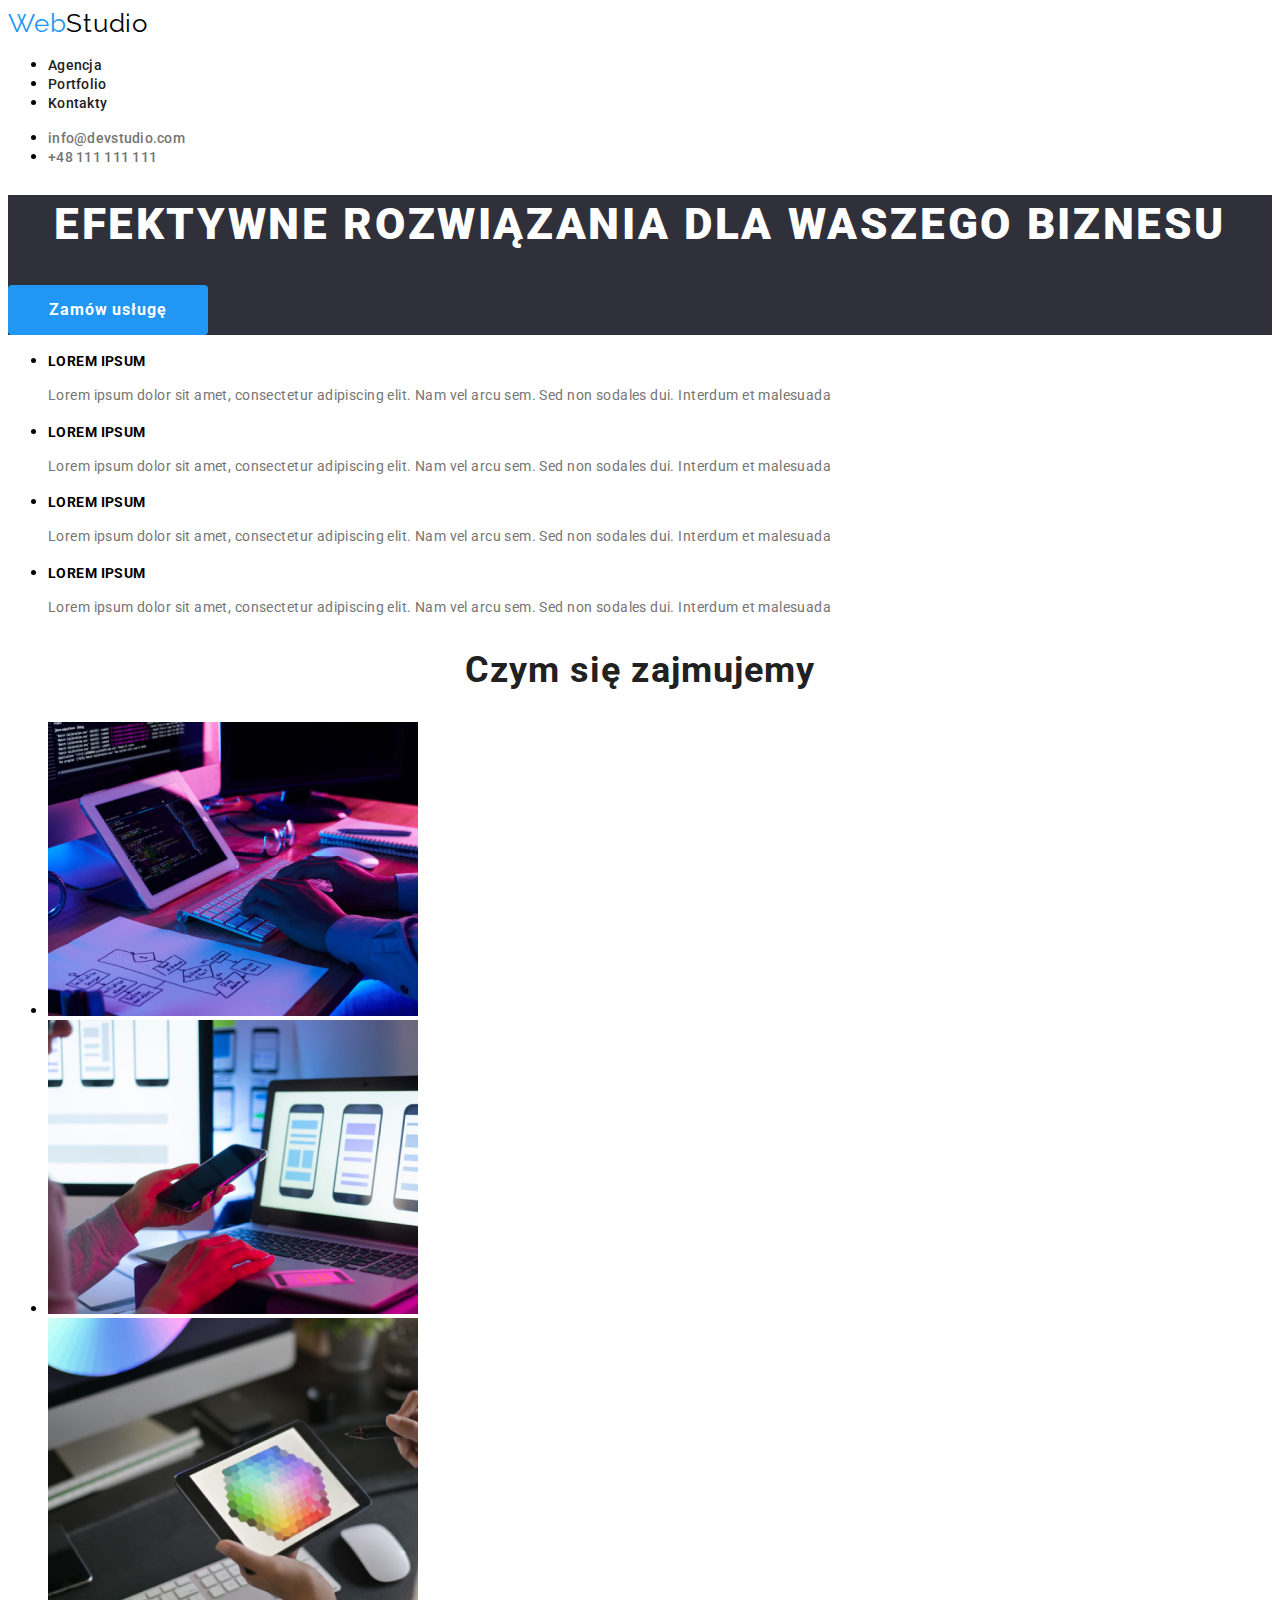
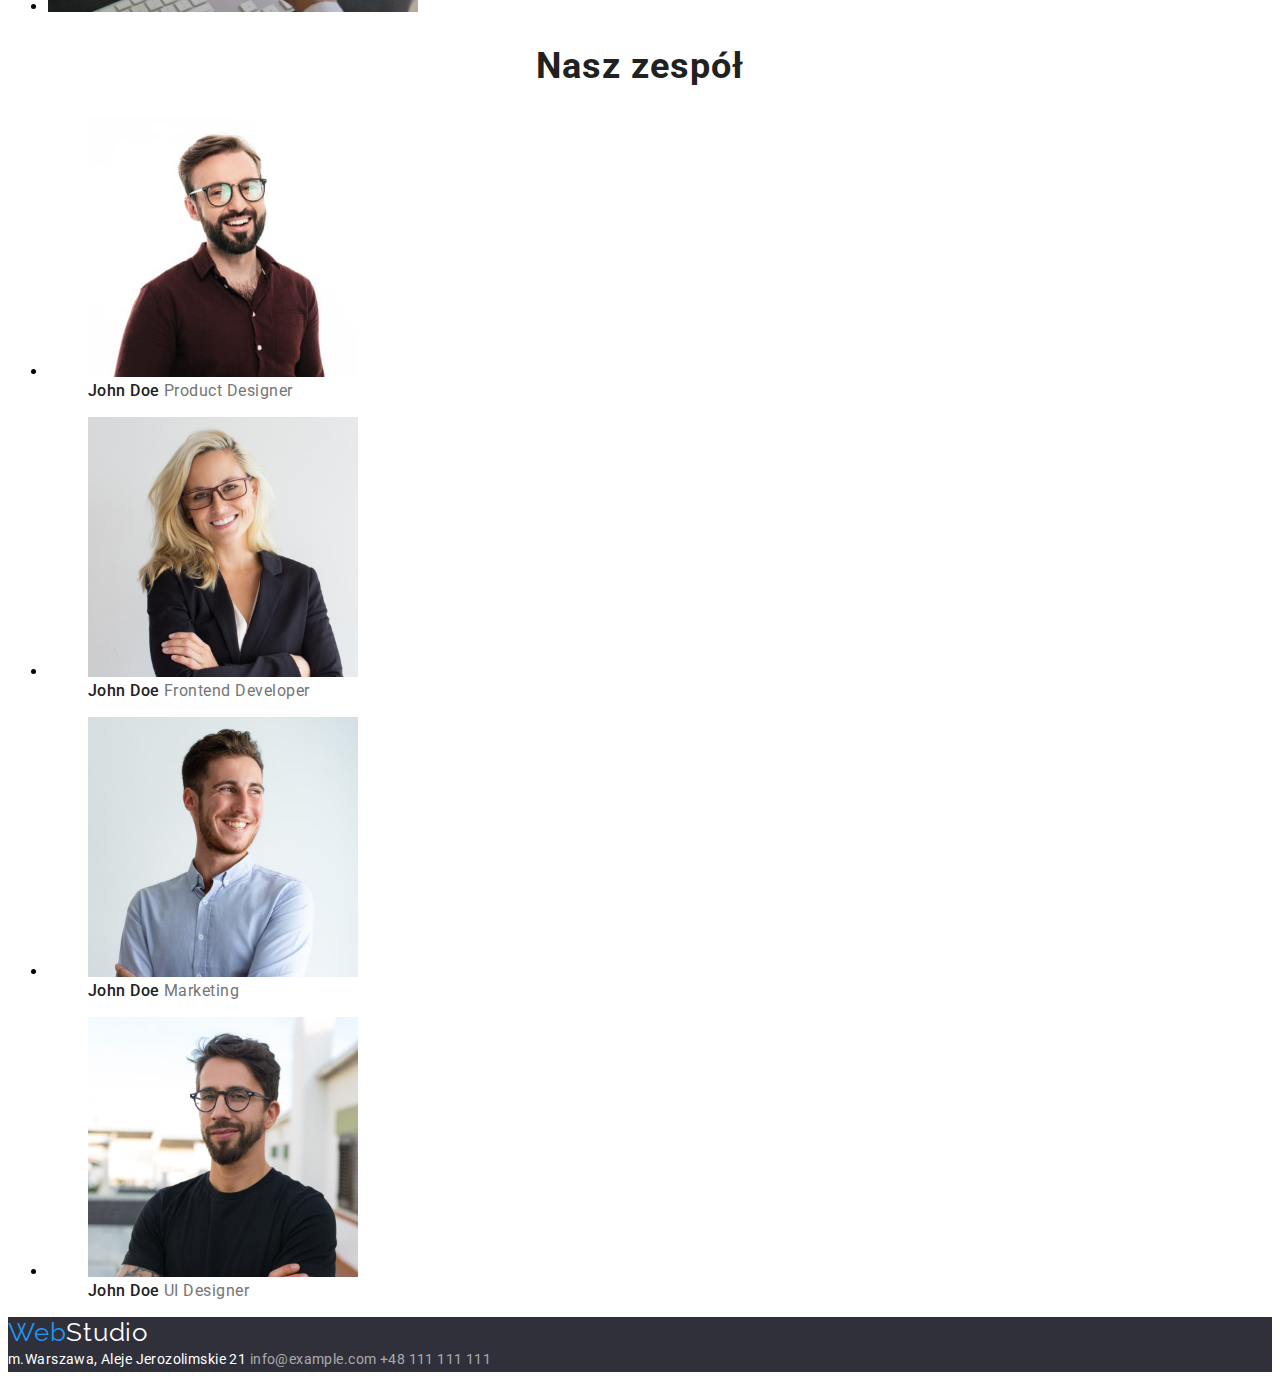
==== index.html @ feca3092 "created new repoz" ====
<!DOCTYPE html>
<html lang="pl">
    <head>
        <meta charset="UTF-8" />
        <meta http-equiv="X-UA-Compatible" content="IE=edge" />
        <meta name="viewport" content="width=device-width, initial-scale=1.0" />
        <title>Studio</title>
        <link rel="stylesheet" href="css/style.css" />
        <link rel="preconnect" href="https://fonts.googleapis.com" />
        <link rel="preconnect" href="https://fonts.gstatic.com" crossorigin />
        <link
            href="https://fonts.googleapis.com/css2?family=Raleway:wght@700&family=Roboto:wght@400;500;700;900&display=swap"
            rel="stylesheet"
        />
    </head>
    <body>
        <!--Nagłówek-->
        <header>
            <nav>
                <a class="logo" href="#">
                    <span>Web</span><span class="logo-black">Studio</span>
                </a>
                <ul>
                    <li>
                        <a class="nav-link" href="#">Agencja</a>
                    </li>
                    <li>
                        <a class="nav-link" href="portofolio.html">Portfolio</a>
                    </li>
                    <li>
                        <a class="nav-link" href="#">Kontakty</a>
                    </li>
                </ul>
            </nav>
            <ul>
                <li>
                    <a class="contact-links" href="mailto:info@devstudio.com"
                        >info@devstudio.com</a
                    >
                </li>
                <li>
                    <a class="contact-links" href="tel:48111111111"
                        >+48 111 111 111</a
                    >
                </li>
            </ul>
        </header>
        <main>
            <!--Hero-->
            <section class="order dark-bg">
                <div>
                    <h1>EFEKTYWNE ROZWIĄZANIA DLA WASZEGO BIZNESU</h1>
                    <button type="button">Zamów usługę</button>
                </div>
            </section>
            <!--LOREM IPSUM-->
            <section>
                <ul class="articles">
                    <li>
                        <h3>LOREM IPSUM</h3>
                        <p>
                            Lorem ipsum dolor sit amet, consectetur adipiscing
                            elit. Nam vel arcu sem. Sed non sodales dui.
                            Interdum et malesuada
                        </p>
                    </li>
                    <li>
                        <h3>LOREM IPSUM</h3>
                        <p>
                            Lorem ipsum dolor sit amet, consectetur adipiscing
                            elit. Nam vel arcu sem. Sed non sodales dui.
                            Interdum et malesuada
                        </p>
                    </li>
                    <li>
                        <h3>LOREM IPSUM</h3>
                        <p>
                            Lorem ipsum dolor sit amet, consectetur adipiscing
                            elit. Nam vel arcu sem. Sed non sodales dui.
                            Interdum et malesuada
                        </p>
                    </li>
                    <li>
                        <h3>LOREM IPSUM</h3>
                        <p>
                            Lorem ipsum dolor sit amet, consectetur adipiscing
                            elit. Nam vel arcu sem. Sed non sodales dui.
                            Interdum et malesuada
                        </p>
                    </li>
                </ul>
            </section>
            <!--Czym się zajmujemy-->
            <section class="jobs">
                <h2>Czym się zajmujemy</h2>
                <ul>
                    <li>
                        <img
                            src="images/box1.jpg"
                            alt="obrazek z programowaniem na laptopie"
                            width="370"
                            height="294"
                        />
                    </li>
                    <li>
                        <img
                            src="images/box2.jpg"
                            alt="obrazek z programowaniem"
                            width="370"
                            height="294"
                        />
                    </li>
                    <li>
                        <img
                            src="images/box3.jpg"
                            alt="obrazek z efektem programowania"
                            width="370"
                            height="294"
                        />
                    </li>
                </ul>
            </section>
            <!--Nasz Zespół-->
            <section class="our-team">
                <h2>Nasz zespół</h2>
                <ul>
                    <li>
                        <figure>
                            <img
                                src="images/team1.jpg"
                                alt="zdjęcie Joe Doe1"
                                width="270"
                                height="260"
                            />
                            <figcaption>
                                <span class="team-member">John Doe</span>
                                <span class="job">Product Designer</span>
                            </figcaption>
                        </figure>
                    </li>
                    <li>
                        <figure>
                            <img
                                src="images/team2.jpg"
                                alt="zdjęcie Joe Doe2"
                                width="270"
                                height="260"
                            />
                            <figcaption>
                                <span class="team-member">John Doe</span>
                                <span class="job">Frontend Developer</span>
                            </figcaption>
                        </figure>
                    </li>
                    <li>
                        <figure>
                            <img
                                src="images/team3.jpg"
                                alt="zdjęcie Joe Doe3"
                                width="270"
                                height="260"
                            />
                            <figcaption>
                                <span class="team-member">John Doe</span>
                                <span class="job">Marketing</span>
                            </figcaption>
                        </figure>
                    </li>
                    <li>
                        <figure>
                            <img
                                src="images/team4.jpg"
                                alt="zdjęcie Joe Doe4"
                                width="270"
                                height="260"
                            />
                            <figcaption>
                                <span class="team-member">John Doe</span>
                                <span class="job">UI Designer</span>
                            </figcaption>
                        </figure>
                    </li>
                </ul>
            </section>
        </main>
        <!--Stopka-->
        <footer class="dark-bg">
            <a class="logo" href="#">
                <span>Web</span><span class="logo-white">Studio</span>
            </a>
            <address class="address-wrapper">
                <span> m.Warszawa, Aleje Jerozolimskie 21</span>
                <a href="maito:info@example.com"> info@example.com </a>
                <a href="tel:+48111111111"> +48 111 111 111</a>
            </address>
        </footer>
    </body>
</html>
---- css/style.css ----
:root {
    --primary-color: #2196f3;
    --black: #000000;
    --white: #ffffff;
    --light-black: #212121;
    --dark-background: #2f303a;
    --grey: #757575;
    --light-grey: rgba(255, 255, 255, 0.6);
    --button-poftofolio-background: #f5f4fa;
}

body {
    font-family: 'Roboto', sans-serif;
}

/*Nagłowek i Stopka*/
.logo {
    font-family: 'Raleway';
    font-size: 26px;
    line-height: 1.19;
    letter-spacing: 0.03em;
    color: var(--primary-color);
    text-decoration: none;
}

.logo-black {
    color: var(--black);
}

.logo-white {
    color: var(--white);
}

.contact-links {
    text-decoration: none;
}

.nav-link {
    font-weight: 500;
    font-size: 14px;
    line-height: 1.14 /*16px*/;
    letter-spacing: 0.02em;
    color: var(--light-black);
    text-decoration: none;
}

.nav-link:hover,
.nav-link:focus {
    color: var(--primary-color);
}

.contact-links {
    font-weight: 500;
    font-size: 14px;
    line-height: 1.14 /*16px*/;
    letter-spacing: 0.02em;
    color: var(--grey);
}
.contact-links:hover,
.contact-links:focus {
    color: var(--primary-color);
}

/* MAIN PAGE -Studio EFEKTYWNE ROZWIĄZANIA DLA WASZEGO BIZNESU */
.dark-bg {
    background-color: var(--dark-background);
}

.order h1 {
    font-weight: 900;
    font-size: 44px;
    line-height: 1.36 /*60px*/;
    text-align: center;
    letter-spacing: 0.06em;
    text-transform: uppercase;
    color: var(--white);
}

.order button {
    font-family: 'Roboto', sans-serif;
    width: 200px;
    height: 50px;
    font-weight: 700;
    font-size: 16px;
    line-height: 1.87;
    letter-spacing: 0.06em;
    background-color: var(--primary-color);
    color: var(--white);
    border: none;
    border-radius: 4px;
    outline: none;
    cursor: pointer;
}

.articles > li > h3 {
    font-weight: 700;
    font-size: 14px;
    line-height: 1.14 /*16px*/;
    letter-spacing: 0.03em;
    text-transform: uppercase;
    color: var(--black);
}

.articles > li > p {
    font-size: 14px;
    line-height: 1.71 /*24px*/;
    letter-spacing: 0.03em;
    color: var(--grey);
}

.jobs h2,
.our-team h2 {
    font-weight: 700;
    font-size: 36px;
    line-height: 1.16;
    text-align: center;
    letter-spacing: 0.03em;
    color: var(--light-black);
}

/*Nasz Zespół Studio*/
.team-member {
    font-weight: 500;
    font-size: 16px;
    line-height: 1.18 /*19px*/;
    text-align: center;
    letter-spacing: 0.03em;
    color: var(--light-black);
}
.job {
    font-size: 16px;
    line-height: 1.18 /*19px*/;
    text-align: center;
    letter-spacing: 0.03em;
    color: var(--grey);
}

/*Portofolio -sekcja Projekty*/
.filters button {
    font-family: 'Roboto', sans-serif;
    font-weight: 500;
    font-size: 16px;
    line-height: 1.62px;
    letter-spacing: 0.03em;
    width: 93px;
    height: 38px;
    background: var(--button-poftofolio-background);
    border-radius: 4px;
    border: none;
    outline: none;
    cursor: pointer;
}

.filters button:hover,
.filters button:focus {
    background-color: var(--primary-color);
    color: var(--white);
}

.project-title {
    font-weight: 700;
    font-size: 18px;
    line-height: 2 /*36px*/;
    letter-spacing: 0.06em;
    color: var(--light-black);
}
.project-subtitle {
    font-size: 16px;
    line-height: 1.87 /*30px*/;
    letter-spacing: 0.03em;
    color: var(--grey);
}

/* FOOTER */

.address-wrapper {
    font-style: normal;
    font-size: 14px;
    line-height: 1.71 /*24px*/;
    letter-spacing: 0.03em;
}

.address-wrapper > span {
    font-weight: 400;
    font-size: 14px;
    line-height: 1.71;
    letter-spacing: 0.03em;
    color: var(--white);
}

.address-wrapper > a {
    text-decoration: none;
    font-size: 14px;
    line-height: 1.71;
    letter-spacing: 0.03em;
    color: var(--light-grey);
}

.address-wrapper > a:hover,
.address-wrapper > a:focus {
    color: var(--primary-color);
}
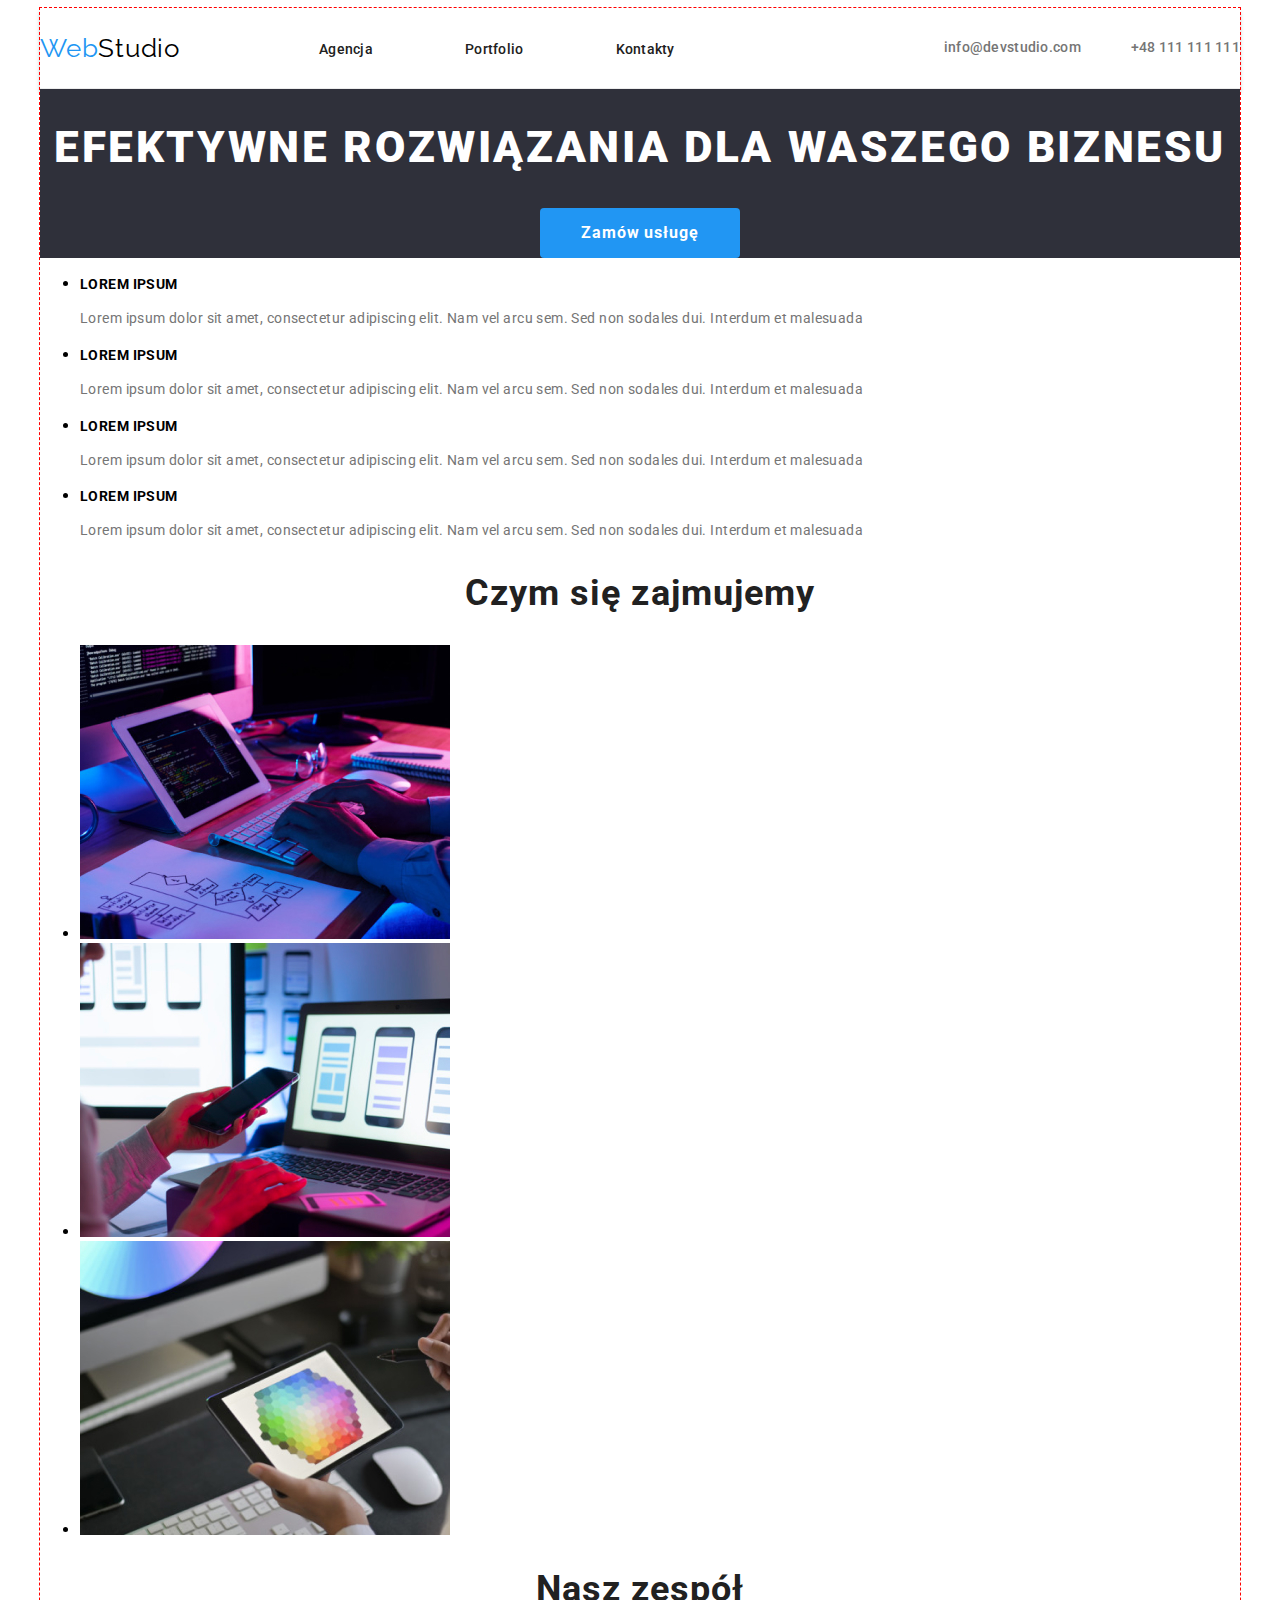
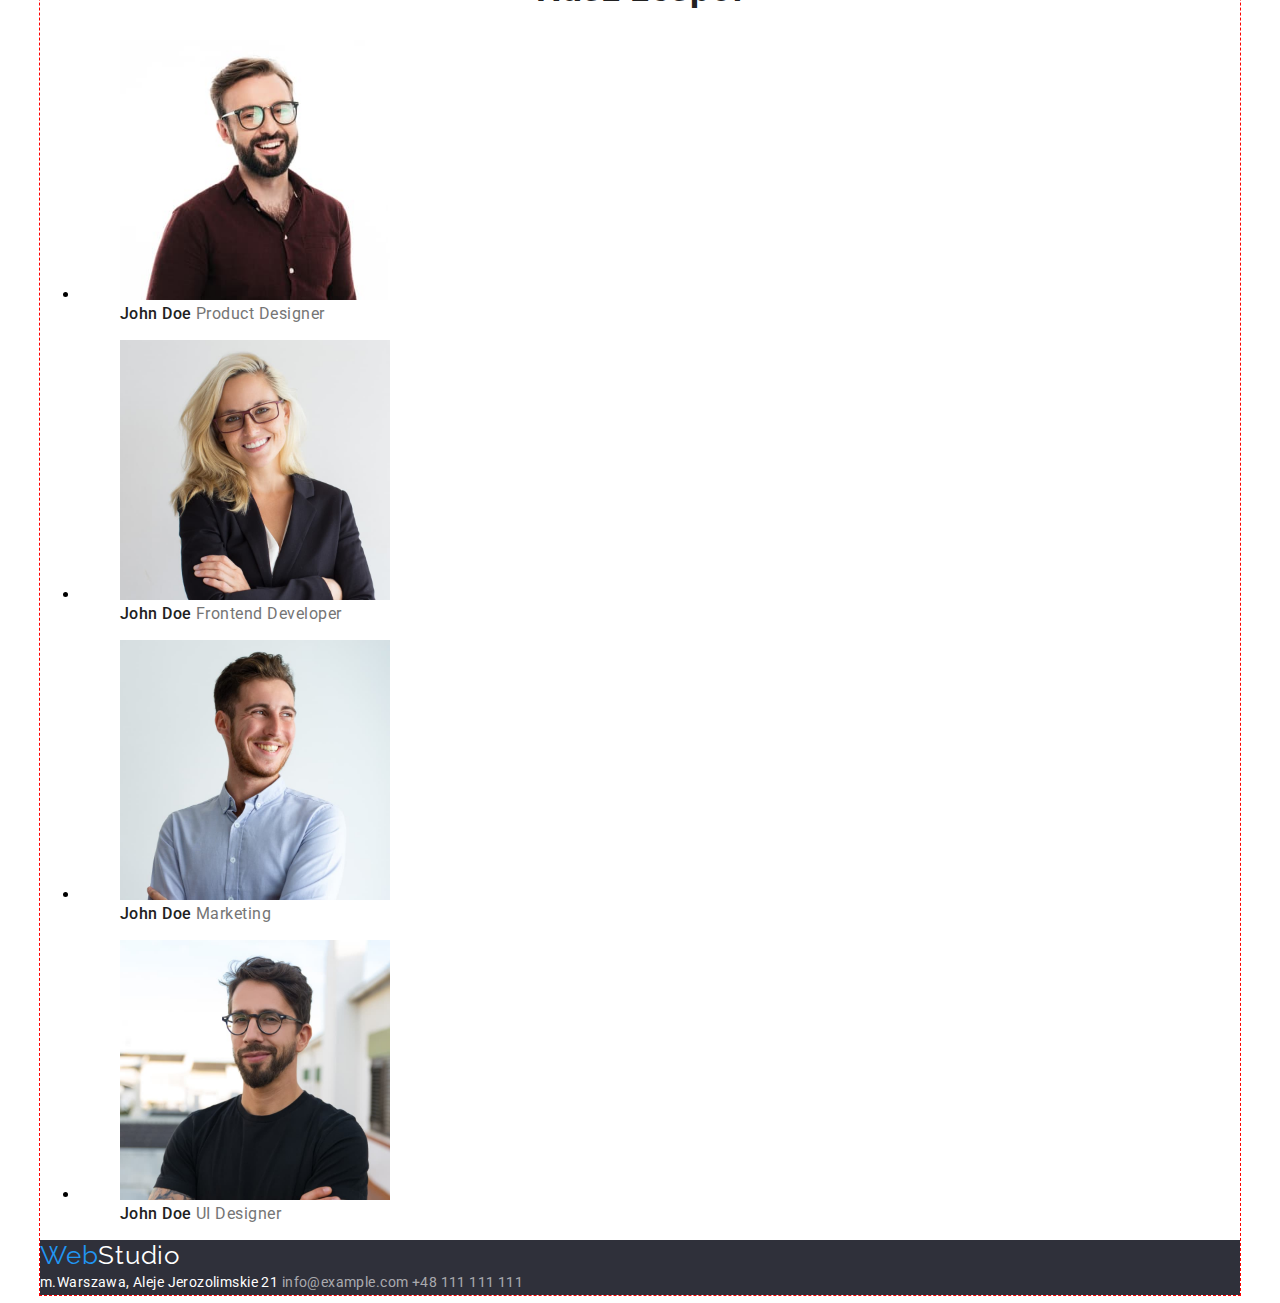
==== commit 4af81e20: "flex style adding" ====
--- a/index.html
+++ b/index.html
@@ -12,187 +12,204 @@
             href="https://fonts.googleapis.com/css2?family=Raleway:wght@700&family=Roboto:wght@400;500;700;900&display=swap"
             rel="stylesheet"
         />
+        <link
+            rel="stylesheet"
+            href="https://cdnjs.cloudflare.com/ajax/libs/modern-normalize/1.1.0/modern-normalize.min.css"
+            integrity="sha512-wpPYUAdjBVSE4KJnH1VR1HeZfpl1ub8YT/NKx4PuQ5NmX2tKuGu6U/JRp5y+Y8XG2tV+wKQpNHVUX03MfMFn9Q=="
+            crossorigin="anonymous"
+            referrerpolicy="no-referrer"
+        />
     </head>
     <body>
-        <!--Nagłówek-->
-        <header>
-            <nav>
+        <div class="container">
+            <!--Nagłówek-->
+            <header>
+                <section class="site-nav flex-nav-container">
+                    <nav class="flex-nav-child1">
+                        <a class="logo" href="#">
+                            <span>Web</span
+                            ><span class="logo-black">Studio</span>
+                        </a>
+                        <ul class="nav-links">
+                            <li>
+                                <a class="nav-link" href="#">Agencja</a>
+                            </li>
+                            <li>
+                                <a class="nav-link" href="portofolio.html"
+                                    >Portfolio</a
+                                >
+                            </li>
+                            <li>
+                                <a class="nav-link" href="#">Kontakty</a>
+                            </li>
+                        </ul>
+                    </nav>
+
+                    <ul class="contact-links">
+                        <li>
+                            <a
+                                class="contact-links"
+                                href="mailto:info@devstudio.com"
+                                >info@devstudio.com</a
+                            >
+                        </li>
+                        <li>
+                            <a class="contact-links" href="tel:48111111111"
+                                >+48 111 111 111</a
+                            >
+                        </li>
+                    </ul>
+                </section>
+            </header>
+            <main>
+                <!--Hero-->
+                <section class="order dark-bg flex-hero">
+                    
+                        <h1>EFEKTYWNE ROZWIĄZANIA DLA WASZEGO BIZNESU</h1>
+                        <button type="button">Zamów usługę</button>
+                    
+                </section>
+                <!--LOREM IPSUM-->
+                <section>
+                    <ul class="articles">
+                        <li>
+                            <h3>LOREM IPSUM</h3>
+                            <p>
+                                Lorem ipsum dolor sit amet, consectetur
+                                adipiscing elit. Nam vel arcu sem. Sed non
+                                sodales dui. Interdum et malesuada
+                            </p>
+                        </li>
+                        <li>
+                            <h3>LOREM IPSUM</h3>
+                            <p>
+                                Lorem ipsum dolor sit amet, consectetur
+                                adipiscing elit. Nam vel arcu sem. Sed non
+                                sodales dui. Interdum et malesuada
+                            </p>
+                        </li>
+                        <li>
+                            <h3>LOREM IPSUM</h3>
+                            <p>
+                                Lorem ipsum dolor sit amet, consectetur
+                                adipiscing elit. Nam vel arcu sem. Sed non
+                                sodales dui. Interdum et malesuada
+                            </p>
+                        </li>
+                        <li>
+                            <h3>LOREM IPSUM</h3>
+                            <p>
+                                Lorem ipsum dolor sit amet, consectetur
+                                adipiscing elit. Nam vel arcu sem. Sed non
+                                sodales dui. Interdum et malesuada
+                            </p>
+                        </li>
+                    </ul>
+                </section>
+                <!--Czym się zajmujemy-->
+                <section class="jobs">
+                    <h2>Czym się zajmujemy</h2>
+                    <ul>
+                        <li>
+                            <img
+                                src="images/box1.jpg"
+                                alt="obrazek z programowaniem na laptopie"
+                                width="370"
+                                height="294"
+                            />
+                        </li>
+                        <li>
+                            <img
+                                src="images/box2.jpg"
+                                alt="obrazek z programowaniem"
+                                width="370"
+                                height="294"
+                            />
+                        </li>
+                        <li>
+                            <img
+                                src="images/box3.jpg"
+                                alt="obrazek z efektem programowania"
+                                width="370"
+                                height="294"
+                            />
+                        </li>
+                    </ul>
+                </section>
+                <!--Nasz Zespół-->
+                <section class="our-team">
+                    <h2>Nasz zespół</h2>
+                    <ul>
+                        <li>
+                            <figure>
+                                <img
+                                    src="images/team1.jpg"
+                                    alt="zdjęcie Joe Doe1"
+                                    width="270"
+                                    height="260"
+                                />
+                                <figcaption>
+                                    <span class="team-member">John Doe</span>
+                                    <span class="job">Product Designer</span>
+                                </figcaption>
+                            </figure>
+                        </li>
+                        <li>
+                            <figure>
+                                <img
+                                    src="images/team2.jpg"
+                                    alt="zdjęcie Joe Doe2"
+                                    width="270"
+                                    height="260"
+                                />
+                                <figcaption>
+                                    <span class="team-member">John Doe</span>
+                                    <span class="job">Frontend Developer</span>
+                                </figcaption>
+                            </figure>
+                        </li>
+                        <li>
+                            <figure>
+                                <img
+                                    src="images/team3.jpg"
+                                    alt="zdjęcie Joe Doe3"
+                                    width="270"
+                                    height="260"
+                                />
+                                <figcaption>
+                                    <span class="team-member">John Doe</span>
+                                    <span class="job">Marketing</span>
+                                </figcaption>
+                            </figure>
+                        </li>
+                        <li>
+                            <figure>
+                                <img
+                                    src="images/team4.jpg"
+                                    alt="zdjęcie Joe Doe4"
+                                    width="270"
+                                    height="260"
+                                />
+                                <figcaption>
+                                    <span class="team-member">John Doe</span>
+                                    <span class="job">UI Designer</span>
+                                </figcaption>
+                            </figure>
+                        </li>
+                    </ul>
+                </section>
+            </main>
+            <!--Stopka-->
+            <footer class="dark-bg">
                 <a class="logo" href="#">
-                    <span>Web</span><span class="logo-black">Studio</span>
+                    <span>Web</span><span class="logo-white">Studio</span>
                 </a>
-                <ul>
-                    <li>
-                        <a class="nav-link" href="#">Agencja</a>
-                    </li>
-                    <li>
-                        <a class="nav-link" href="portofolio.html">Portfolio</a>
-                    </li>
-                    <li>
-                        <a class="nav-link" href="#">Kontakty</a>
-                    </li>
-                </ul>
-            </nav>
-            <ul>
-                <li>
-                    <a class="contact-links" href="mailto:info@devstudio.com"
-                        >info@devstudio.com</a
-                    >
-                </li>
-                <li>
-                    <a class="contact-links" href="tel:48111111111"
-                        >+48 111 111 111</a
-                    >
-                </li>
-            </ul>
-        </header>
-        <main>
-            <!--Hero-->
-            <section class="order dark-bg">
-                <div>
-                    <h1>EFEKTYWNE ROZWIĄZANIA DLA WASZEGO BIZNESU</h1>
-                    <button type="button">Zamów usługę</button>
-                </div>
-            </section>
-            <!--LOREM IPSUM-->
-            <section>
-                <ul class="articles">
-                    <li>
-                        <h3>LOREM IPSUM</h3>
-                        <p>
-                            Lorem ipsum dolor sit amet, consectetur adipiscing
-                            elit. Nam vel arcu sem. Sed non sodales dui.
-                            Interdum et malesuada
-                        </p>
-                    </li>
-                    <li>
-                        <h3>LOREM IPSUM</h3>
-                        <p>
-                            Lorem ipsum dolor sit amet, consectetur adipiscing
-                            elit. Nam vel arcu sem. Sed non sodales dui.
-                            Interdum et malesuada
-                        </p>
-                    </li>
-                    <li>
-                        <h3>LOREM IPSUM</h3>
-                        <p>
-                            Lorem ipsum dolor sit amet, consectetur adipiscing
-                            elit. Nam vel arcu sem. Sed non sodales dui.
-                            Interdum et malesuada
-                        </p>
-                    </li>
-                    <li>
-                        <h3>LOREM IPSUM</h3>
-                        <p>
-                            Lorem ipsum dolor sit amet, consectetur adipiscing
-                            elit. Nam vel arcu sem. Sed non sodales dui.
-                            Interdum et malesuada
-                        </p>
-                    </li>
-                </ul>
-            </section>
-            <!--Czym się zajmujemy-->
-            <section class="jobs">
-                <h2>Czym się zajmujemy</h2>
-                <ul>
-                    <li>
-                        <img
-                            src="images/box1.jpg"
-                            alt="obrazek z programowaniem na laptopie"
-                            width="370"
-                            height="294"
-                        />
-                    </li>
-                    <li>
-                        <img
-                            src="images/box2.jpg"
-                            alt="obrazek z programowaniem"
-                            width="370"
-                            height="294"
-                        />
-                    </li>
-                    <li>
-                        <img
-                            src="images/box3.jpg"
-                            alt="obrazek z efektem programowania"
-                            width="370"
-                            height="294"
-                        />
-                    </li>
-                </ul>
-            </section>
-            <!--Nasz Zespół-->
-            <section class="our-team">
-                <h2>Nasz zespół</h2>
-                <ul>
-                    <li>
-                        <figure>
-                            <img
-                                src="images/team1.jpg"
-                                alt="zdjęcie Joe Doe1"
-                                width="270"
-                                height="260"
-                            />
-                            <figcaption>
-                                <span class="team-member">John Doe</span>
-                                <span class="job">Product Designer</span>
-                            </figcaption>
-                        </figure>
-                    </li>
-                    <li>
-                        <figure>
-                            <img
-                                src="images/team2.jpg"
-                                alt="zdjęcie Joe Doe2"
-                                width="270"
-                                height="260"
-                            />
-                            <figcaption>
-                                <span class="team-member">John Doe</span>
-                                <span class="job">Frontend Developer</span>
-                            </figcaption>
-                        </figure>
-                    </li>
-                    <li>
-                        <figure>
-                            <img
-                                src="images/team3.jpg"
-                                alt="zdjęcie Joe Doe3"
-                                width="270"
-                                height="260"
-                            />
-                            <figcaption>
-                                <span class="team-member">John Doe</span>
-                                <span class="job">Marketing</span>
-                            </figcaption>
-                        </figure>
-                    </li>
-                    <li>
-                        <figure>
-                            <img
-                                src="images/team4.jpg"
-                                alt="zdjęcie Joe Doe4"
-                                width="270"
-                                height="260"
-                            />
-                            <figcaption>
-                                <span class="team-member">John Doe</span>
-                                <span class="job">UI Designer</span>
-                            </figcaption>
-                        </figure>
-                    </li>
-                </ul>
-            </section>
-        </main>
-        <!--Stopka-->
-        <footer class="dark-bg">
-            <a class="logo" href="#">
-                <span>Web</span><span class="logo-white">Studio</span>
-            </a>
-            <address class="address-wrapper">
-                <span> m.Warszawa, Aleje Jerozolimskie 21</span>
-                <a href="maito:info@example.com"> info@example.com </a>
-                <a href="tel:+48111111111"> +48 111 111 111</a>
-            </address>
-        </footer>
+                <address class="address-wrapper">
+                    <span> m.Warszawa, Aleje Jerozolimskie 21</span>
+                    <a href="maito:info@example.com"> info@example.com </a>
+                    <a href="tel:+48111111111"> +48 111 111 111</a>
+                </address>
+            </footer>
+        </div>
     </body>
 </html>
--- a/css/style.css
+++ b/css/style.css
@@ -200,3 +200,52 @@
 .address-wrapper > a:focus {
     color: var(--primary-color);
 }
+
+/*stylowanie flexem H03*/
+.container {
+    max-width: 1200px;
+    margin: 0 auto;
+    outline: 1px dashed red;
+}
+
+/*nagłówek*/
+.site-nav {
+    border-bottom: 1px solid #ececec;
+    box-shadow: 0px 4px 4px 0px #00000040;
+    height: 80px;
+    left: 0px;
+    top: 5px;
+    border-radius: 0px;
+}
+
+.flex-nav-container {
+    display: flex;
+    justify-content: space-between;
+    align-items: center;
+}
+
+.flex-nav-child1 {
+    display: flex;
+    align-items: center;
+}
+
+.nav-links {
+    display: flex;
+    list-style: none;
+    padding: 0;
+    margin-left: 93px;
+}
+.nav-links li {
+    margin: 0 46px;
+}
+.contact-links{
+    display: flex;
+    list-style: none;
+    gap:50px;
+}
+
+.flex-hero{
+    display: flex;
+    flex-direction: column;
+    align-items: center;
+}
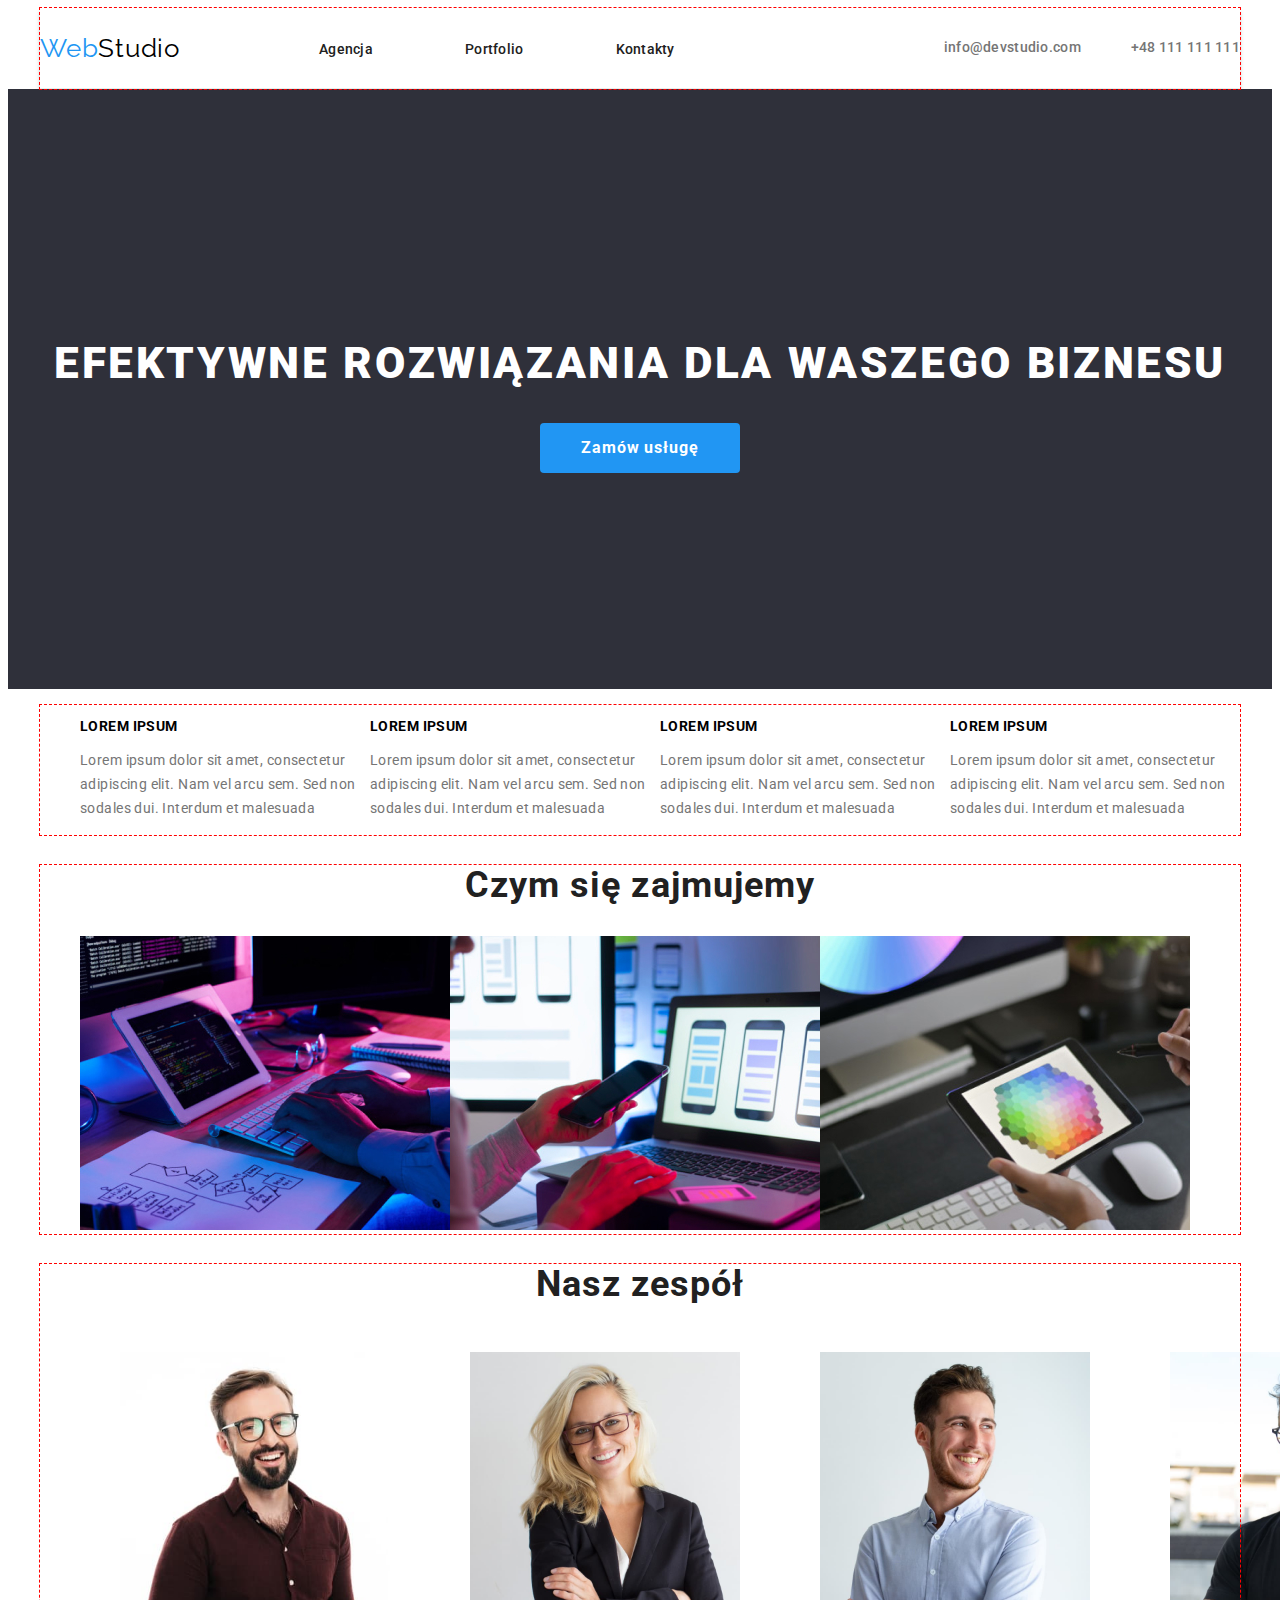
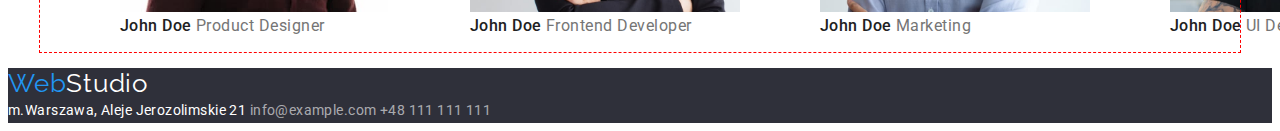
==== commit d82dc26c: "flex container modified" ====
--- a/index.html
+++ b/index.html
@@ -21,9 +21,9 @@
         />
     </head>
     <body>
-        <div class="container">
+        
             <!--Nagłówek-->
-            <header>
+            <header class="container">
                 <section class="site-nav flex-nav-container">
                     <nav class="flex-nav-child1">
                         <a class="logo" href="#">
@@ -70,7 +70,7 @@
                     
                 </section>
                 <!--LOREM IPSUM-->
-                <section>
+                <section class="container">
                     <ul class="articles">
                         <li>
                             <h3>LOREM IPSUM</h3>
@@ -107,9 +107,9 @@
                     </ul>
                 </section>
                 <!--Czym się zajmujemy-->
-                <section class="jobs">
+                <section class="container jobs">
                     <h2>Czym się zajmujemy</h2>
-                    <ul>
+                    <ul class="flex-3">
                         <li>
                             <img
                                 src="images/box1.jpg"
@@ -137,9 +137,9 @@
                     </ul>
                 </section>
                 <!--Nasz Zespół-->
-                <section class="our-team">
+                <section class="container our-team">
                     <h2>Nasz zespół</h2>
-                    <ul>
+                    <ul class="flex-4">
                         <li>
                             <figure>
                                 <img
@@ -210,6 +210,6 @@
                     <a href="tel:+48111111111"> +48 111 111 111</a>
                 </address>
             </footer>
-        </div>
+        
     </body>
 </html>
--- a/css/style.css
+++ b/css/style.css
@@ -92,6 +92,12 @@
     cursor: pointer;
 }
 
+.articles{
+    list-style: none;
+    display:flex;
+       
+}
+
 .articles > li > h3 {
     font-weight: 700;
     font-size: 14px;
@@ -248,4 +254,22 @@
     display: flex;
     flex-direction: column;
     align-items: center;
-}
+    justify-content: center;
+    height:600px;
+}
+
+h1{
+    
+
+}
+
+.flex-3{
+    list-style: none;
+    display:flex;
+
+}
+
+.flex-4{
+list-style: none;
+    display:flex;
+}
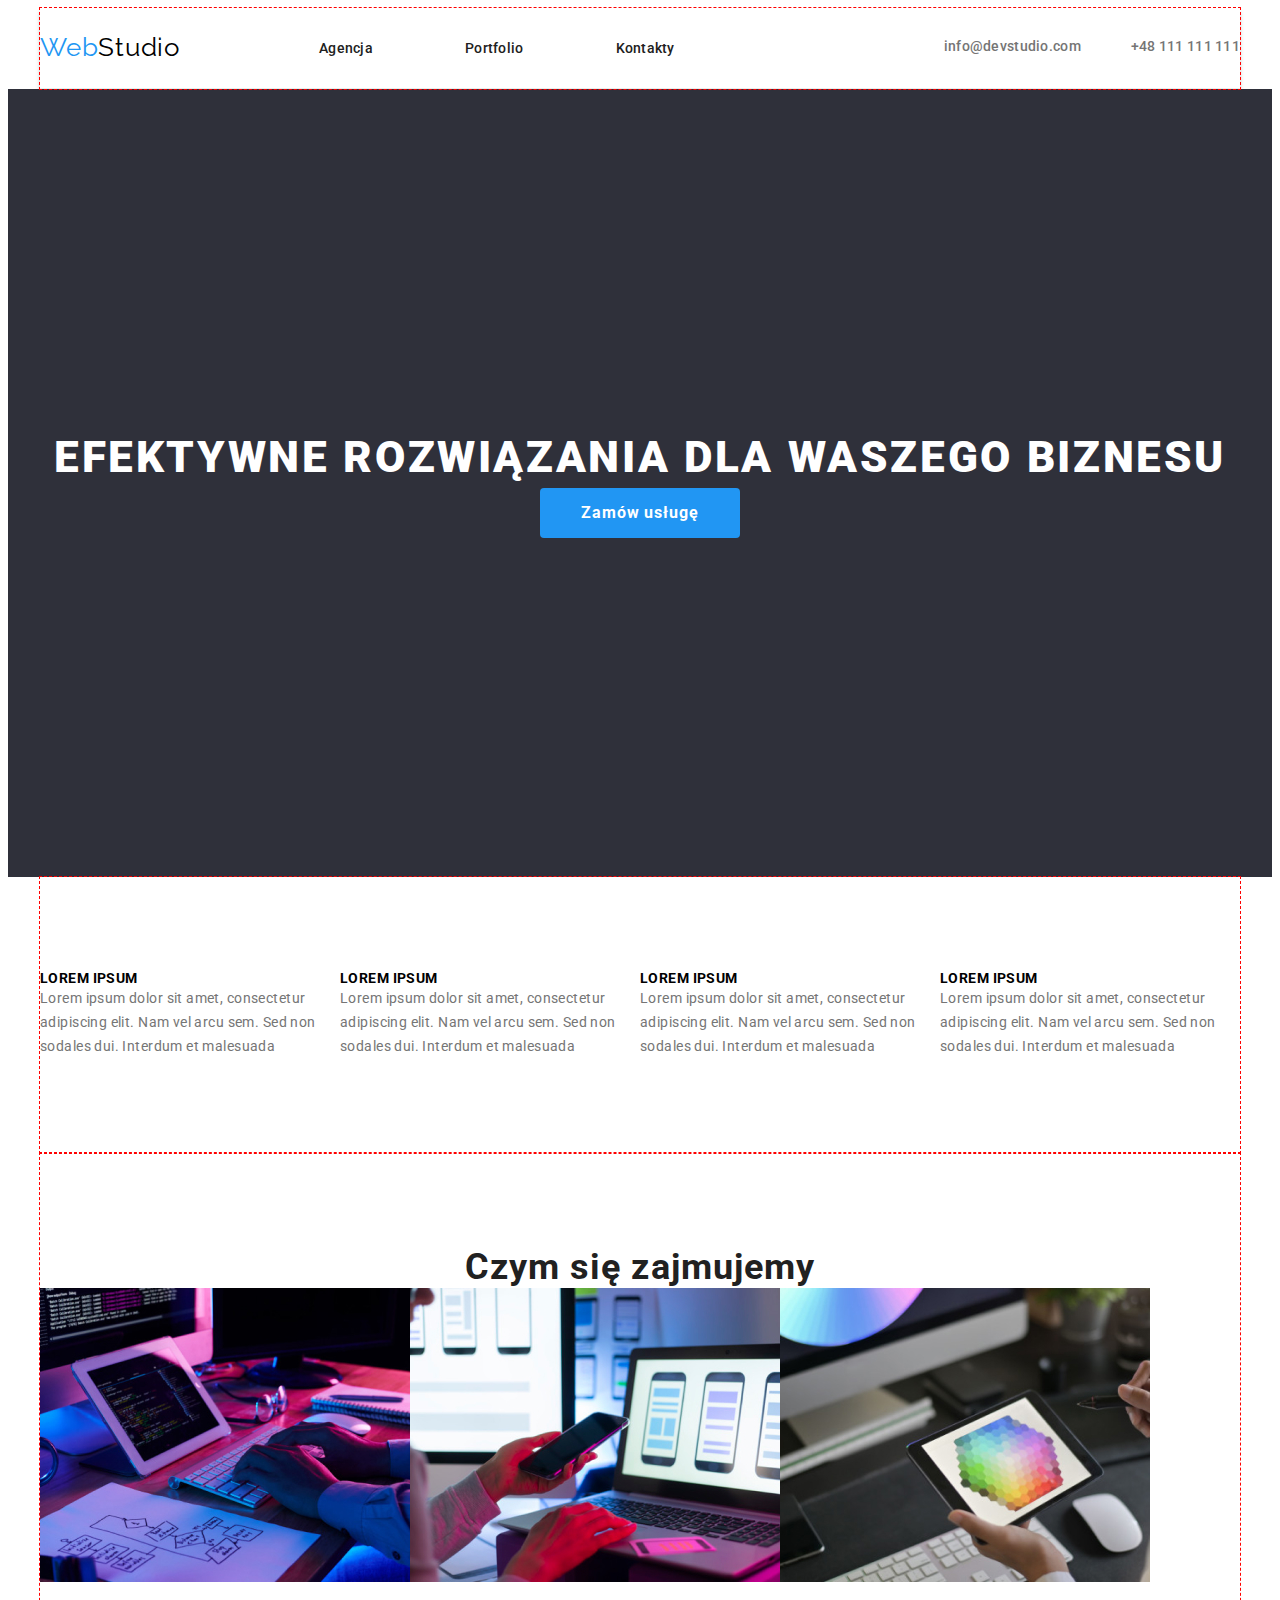
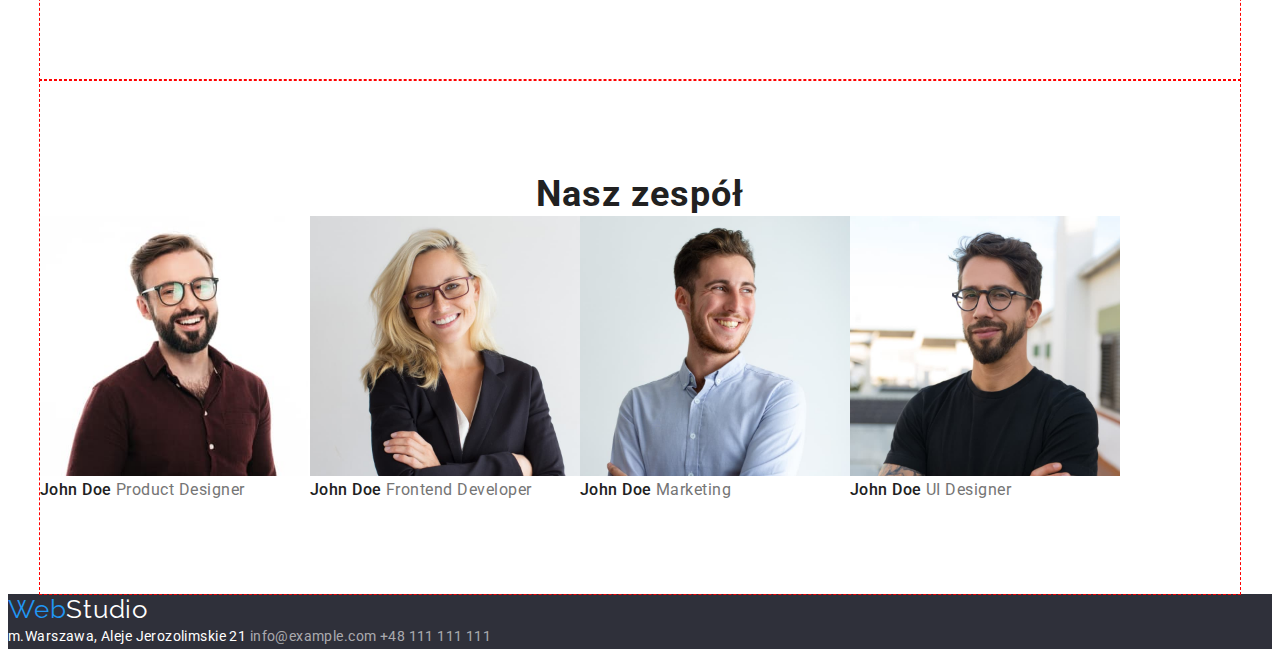
==== commit 06a42509: "margin padding modified" ====
--- a/index.html
+++ b/index.html
@@ -24,7 +24,7 @@
         
             <!--Nagłówek-->
             <header class="container">
-                <section class="site-nav flex-nav-container">
+                <div class="site-nav flex-nav-container">
                     <nav class="flex-nav-child1">
                         <a class="logo" href="#">
                             <span>Web</span
@@ -59,18 +59,18 @@
                             >
                         </li>
                     </ul>
-                </section>
+                </div>
             </header>
             <main>
                 <!--Hero-->
-                <section class="order dark-bg flex-hero">
+                <section class="order dark-bg flex-hero section">
                     
                         <h1>EFEKTYWNE ROZWIĄZANIA DLA WASZEGO BIZNESU</h1>
                         <button type="button">Zamów usługę</button>
                     
                 </section>
                 <!--LOREM IPSUM-->
-                <section class="container">
+                <section class="container section">
                     <ul class="articles">
                         <li>
                             <h3>LOREM IPSUM</h3>
@@ -107,7 +107,7 @@
                     </ul>
                 </section>
                 <!--Czym się zajmujemy-->
-                <section class="container jobs">
+                <section class="container jobs section">
                     <h2>Czym się zajmujemy</h2>
                     <ul class="flex-3">
                         <li>
@@ -137,7 +137,7 @@
                     </ul>
                 </section>
                 <!--Nasz Zespół-->
-                <section class="container our-team">
+                <section class="container our-team section">
                     <h2>Nasz zespół</h2>
                     <ul class="flex-4">
                         <li>
--- a/css/style.css
+++ b/css/style.css
@@ -95,6 +95,7 @@
 .articles{
     list-style: none;
     display:flex;
+
        
 }
 
@@ -208,26 +209,32 @@
 }
 
 /*stylowanie flexem H03*/
-.container {
-    max-width: 1200px;
-    margin: 0 auto;
-    outline: 1px dashed red;
+
+ul, h1, h2, h3, h4, p, figure {
+  margin: 0;
+  padding: 0;
 }
 
 /*nagłówek*/
 .site-nav {
     border-bottom: 1px solid #ececec;
     box-shadow: 0px 4px 4px 0px #00000040;
-    height: 80px;
-    left: 0px;
-    top: 5px;
+    padding: 24px 0 25px;
     border-radius: 0px;
+}
+
+.container {
+    max-width: 1200px;
+    margin: 0 auto;
+    
+    outline: 1px dashed red;
 }
 
 .flex-nav-container {
     display: flex;
     justify-content: space-between;
     align-items: center;
+
 }
 
 .flex-nav-child1 {
@@ -248,6 +255,10 @@
     display: flex;
     list-style: none;
     gap:50px;
+}
+
+section{
+    padding: 94px 0;
 }
 
 .flex-hero{
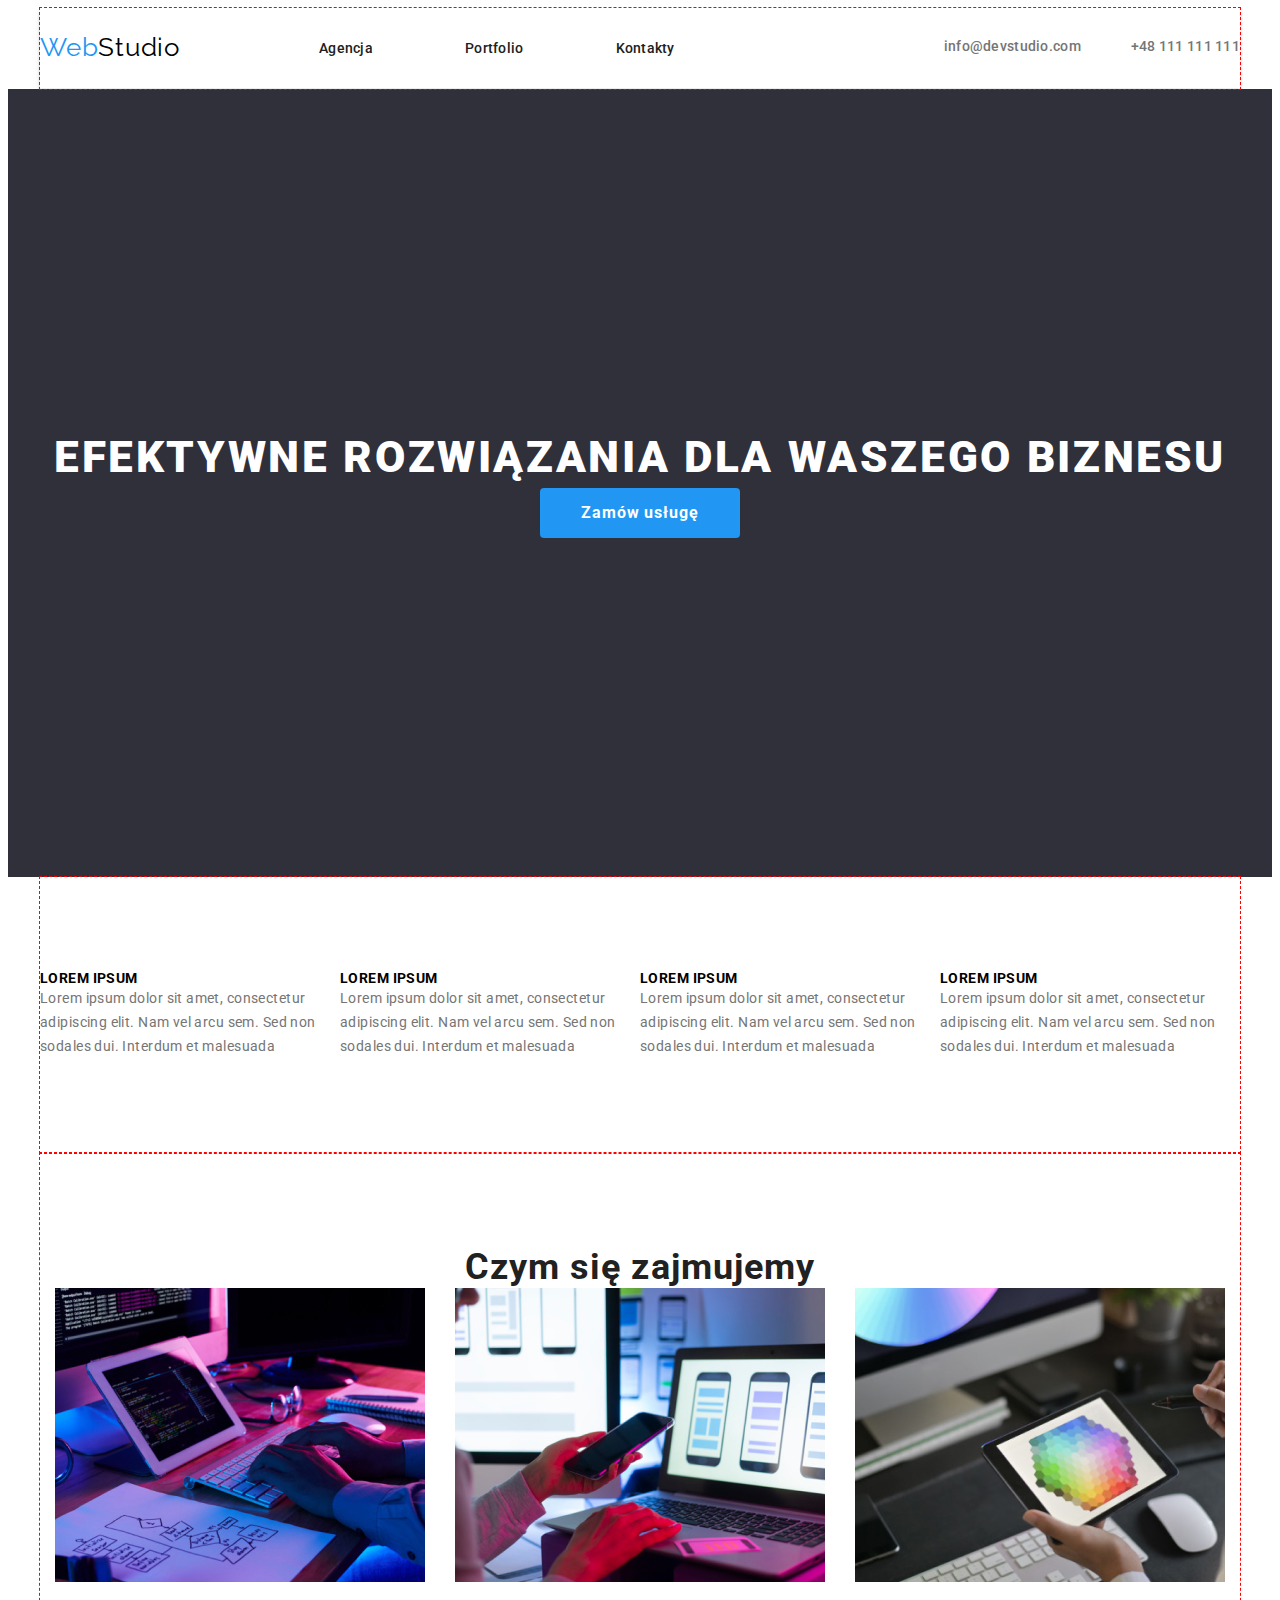
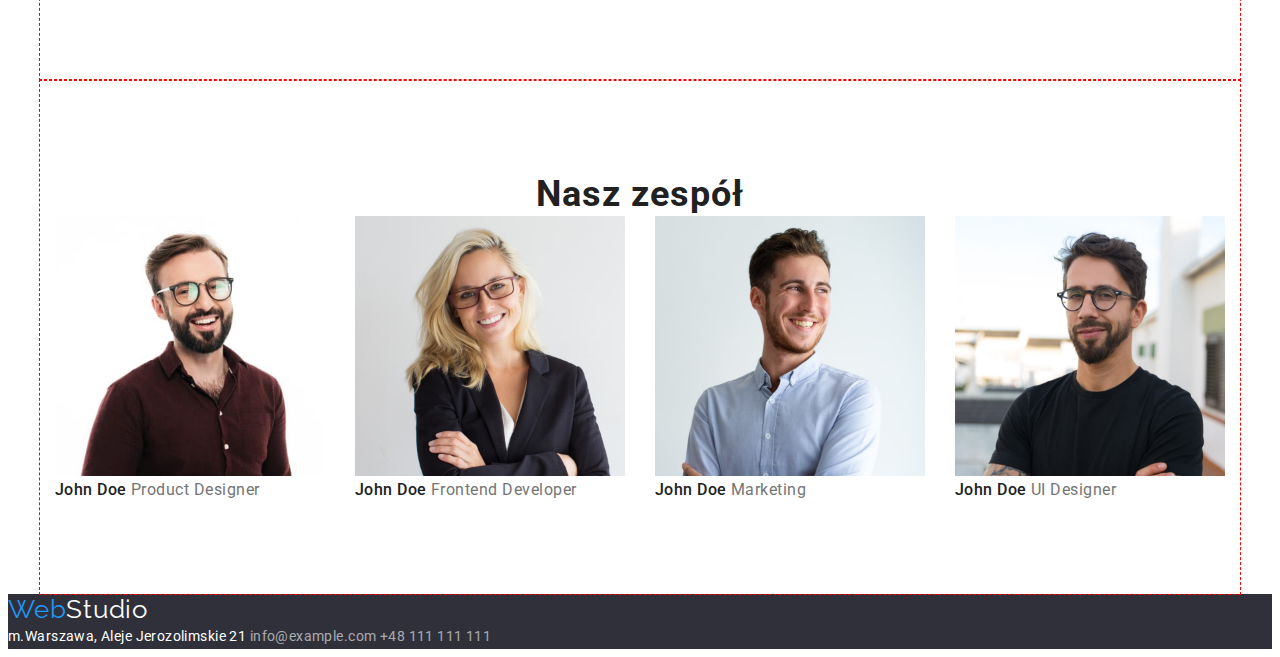
==== commit a01021b2: "gap and justify image" ====
--- a/index.html
+++ b/index.html
@@ -201,6 +201,7 @@
             </main>
             <!--Stopka-->
             <footer class="dark-bg">
+              
                 <a class="logo" href="#">
                     <span>Web</span><span class="logo-white">Studio</span>
                 </a>
@@ -209,6 +210,8 @@
                     <a href="maito:info@example.com"> info@example.com </a>
                     <a href="tel:+48111111111"> +48 111 111 111</a>
                 </address>
+            
+                </footer>
             </footer>
         
     </body>
--- a/css/style.css
+++ b/css/style.css
@@ -95,6 +95,7 @@
 .articles{
     list-style: none;
     display:flex;
+    
 
        
 }
@@ -257,7 +258,7 @@
     gap:50px;
 }
 
-section{
+.section{
     padding: 94px 0;
 }
 
@@ -277,10 +278,15 @@
 .flex-3{
     list-style: none;
     display:flex;
+    justify-content: center;
+    gap:30px;
+
 
 }
 
 .flex-4{
 list-style: none;
     display:flex;
-}
+    justify-content: center;
+    gap:30px;
+}
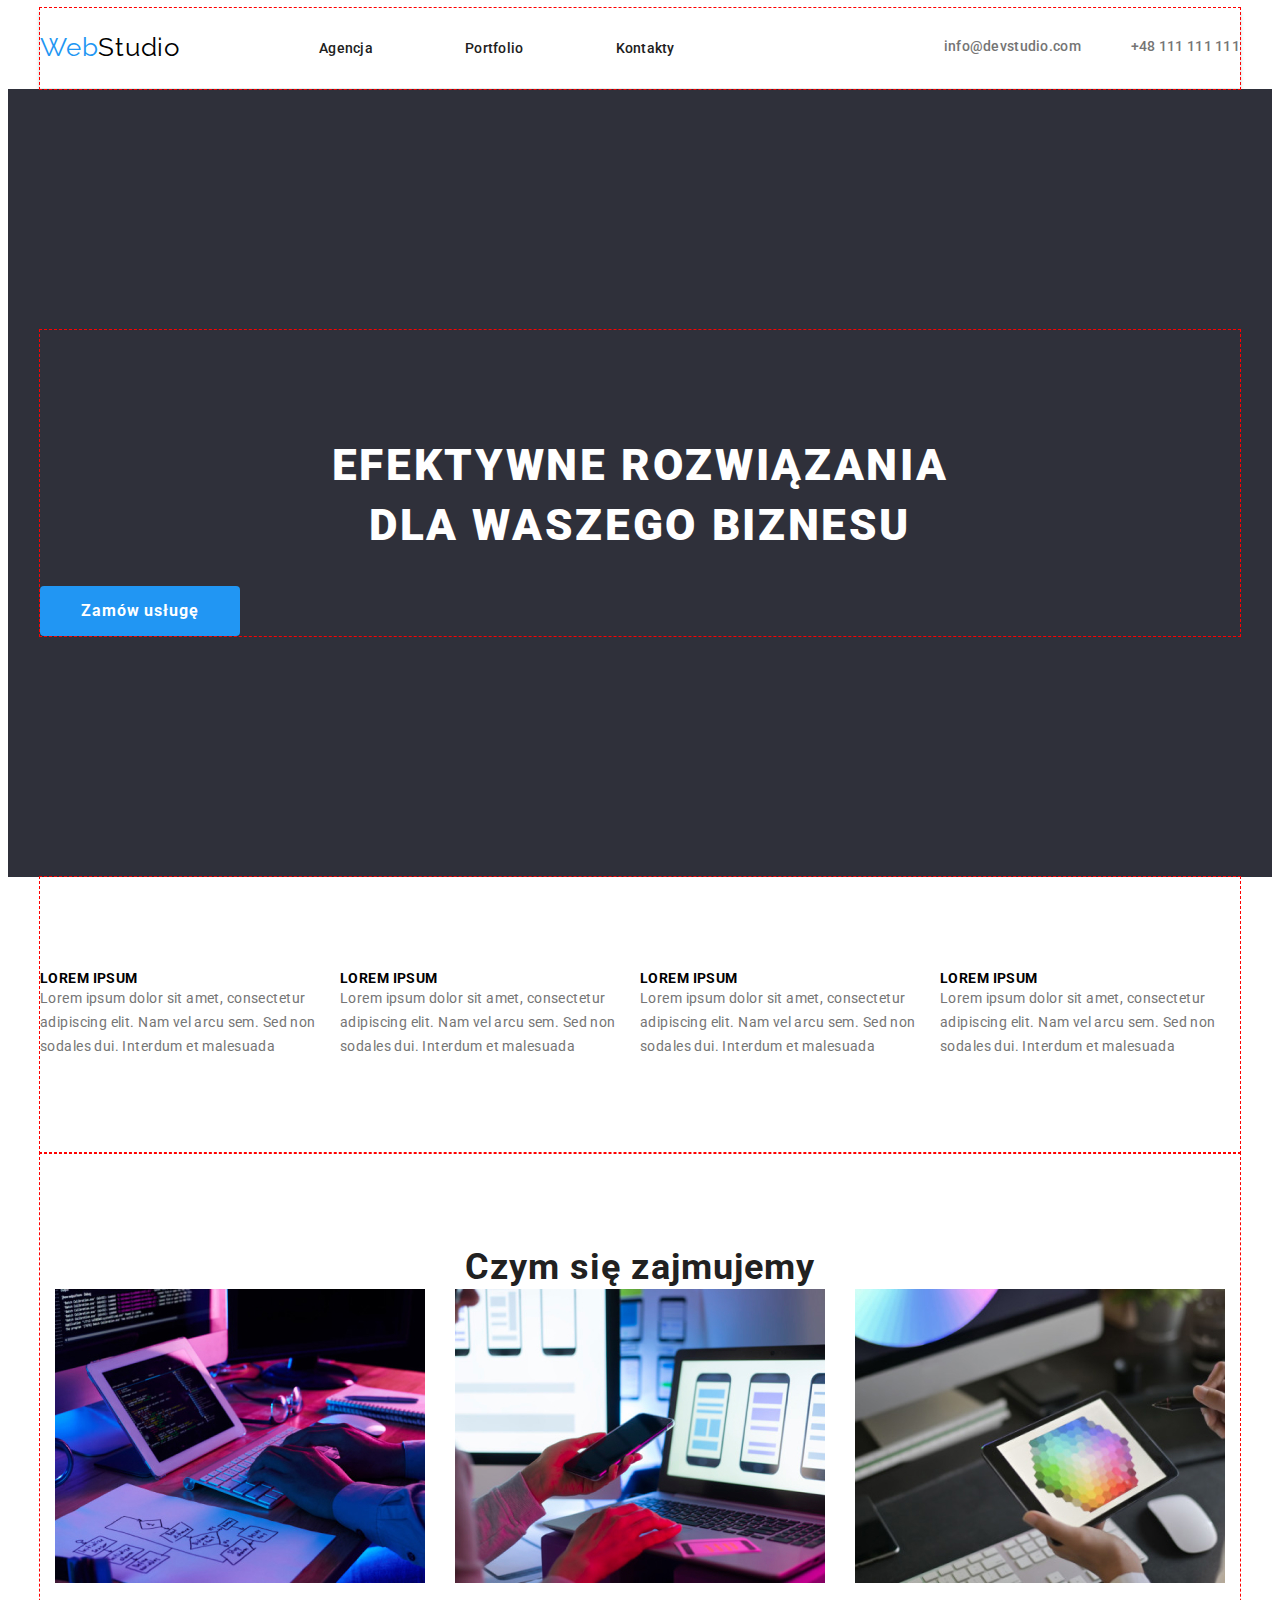
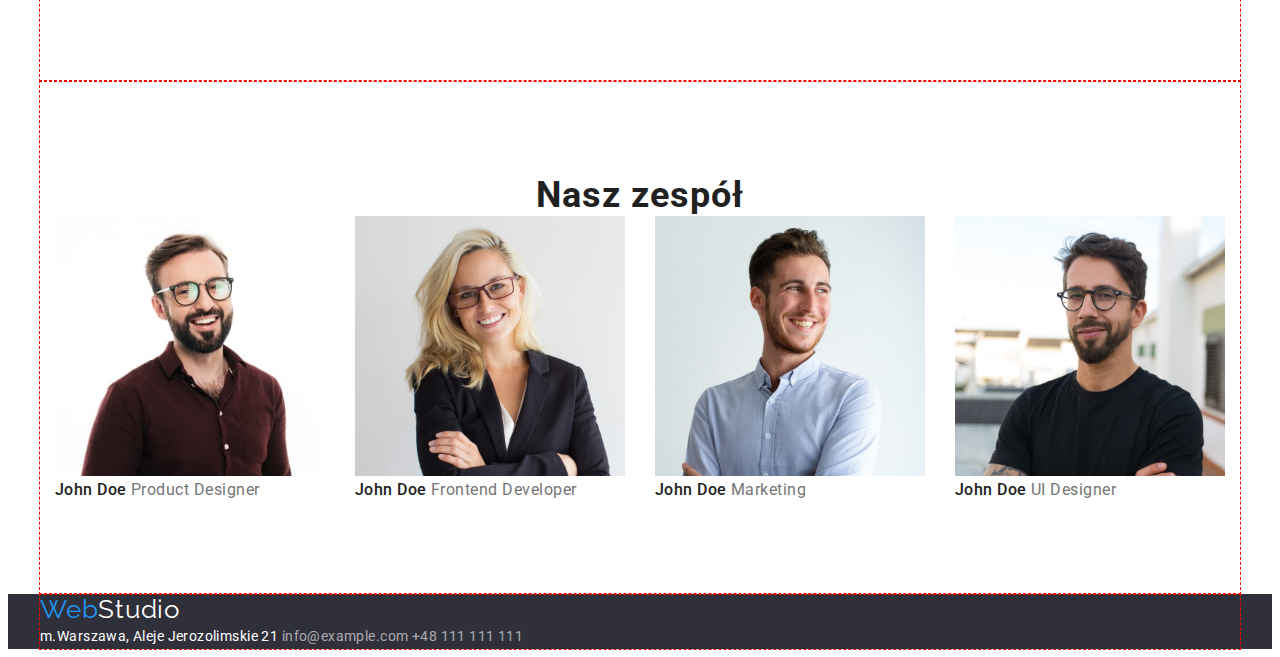
==== commit a57b3d5c: "css style formatting" ====
--- a/index.html
+++ b/index.html
@@ -21,187 +21,185 @@
         />
     </head>
     <body>
-        
-            <!--Nagłówek-->
-            <header class="container">
-                <div class="site-nav flex-nav-container">
-                    <nav class="flex-nav-child1">
-                        <a class="logo" href="#">
-                            <span>Web</span
-                            ><span class="logo-black">Studio</span>
-                        </a>
-                        <ul class="nav-links">
-                            <li>
-                                <a class="nav-link" href="#">Agencja</a>
-                            </li>
-                            <li>
-                                <a class="nav-link" href="portofolio.html"
-                                    >Portfolio</a
-                                >
-                            </li>
-                            <li>
-                                <a class="nav-link" href="#">Kontakty</a>
-                            </li>
-                        </ul>
-                    </nav>
-
-                    <ul class="contact-links">
+        <!--Nagłówek-->
+        <header class="container">
+            <div class="site-nav flex-nav-container">
+                <nav class="flex-nav-child1">
+                    <a class="logo" href="#">
+                        <span>Web</span><span class="logo-black">Studio</span>
+                    </a>
+                    <ul class="nav-links">
                         <li>
-                            <a
-                                class="contact-links"
-                                href="mailto:info@devstudio.com"
-                                >info@devstudio.com</a
+                            <a class="nav-link" href="#">Agencja</a>
+                        </li>
+                        <li>
+                            <a class="nav-link" href="portofolio.html"
+                                >Portfolio</a
                             >
                         </li>
                         <li>
-                            <a class="contact-links" href="tel:48111111111"
-                                >+48 111 111 111</a
-                            >
+                            <a class="nav-link" href="#">Kontakty</a>
                         </li>
                     </ul>
+                </nav>
+
+                <ul class="contact-links">
+                    <li>
+                        <a
+                            class="contact-links"
+                            href="mailto:info@devstudio.com"
+                            >info@devstudio.com</a
+                        >
+                    </li>
+                    <li>
+                        <a class="contact-links" href="tel:48111111111"
+                            >+48 111 111 111</a
+                        >
+                    </li>
+                </ul>
+            </div>
+        </header>
+        <main>
+            <!--Hero-->
+            <section class="order dark-bg flex-hero section">
+                <div class="container">
+                    <h1 class="title-class">EFEKTYWNE ROZWIĄZANIA DLA WASZEGO BIZNESU</h1>
+                    <button type="button">Zamów usługę</button>
                 </div>
-            </header>
-            <main>
-                <!--Hero-->
-                <section class="order dark-bg flex-hero section">
-                    
-                        <h1>EFEKTYWNE ROZWIĄZANIA DLA WASZEGO BIZNESU</h1>
-                        <button type="button">Zamów usługę</button>
-                    
-                </section>
-                <!--LOREM IPSUM-->
-                <section class="container section">
-                    <ul class="articles">
-                        <li>
-                            <h3>LOREM IPSUM</h3>
-                            <p>
-                                Lorem ipsum dolor sit amet, consectetur
-                                adipiscing elit. Nam vel arcu sem. Sed non
-                                sodales dui. Interdum et malesuada
-                            </p>
-                        </li>
-                        <li>
-                            <h3>LOREM IPSUM</h3>
-                            <p>
-                                Lorem ipsum dolor sit amet, consectetur
-                                adipiscing elit. Nam vel arcu sem. Sed non
-                                sodales dui. Interdum et malesuada
-                            </p>
-                        </li>
-                        <li>
-                            <h3>LOREM IPSUM</h3>
-                            <p>
-                                Lorem ipsum dolor sit amet, consectetur
-                                adipiscing elit. Nam vel arcu sem. Sed non
-                                sodales dui. Interdum et malesuada
-                            </p>
-                        </li>
-                        <li>
-                            <h3>LOREM IPSUM</h3>
-                            <p>
-                                Lorem ipsum dolor sit amet, consectetur
-                                adipiscing elit. Nam vel arcu sem. Sed non
-                                sodales dui. Interdum et malesuada
-                            </p>
-                        </li>
-                    </ul>
-                </section>
-                <!--Czym się zajmujemy-->
-                <section class="container jobs section">
-                    <h2>Czym się zajmujemy</h2>
-                    <ul class="flex-3">
-                        <li>
-                            <img
-                                src="images/box1.jpg"
-                                alt="obrazek z programowaniem na laptopie"
-                                width="370"
-                                height="294"
-                            />
-                        </li>
-                        <li>
-                            <img
-                                src="images/box2.jpg"
-                                alt="obrazek z programowaniem"
-                                width="370"
-                                height="294"
-                            />
-                        </li>
-                        <li>
-                            <img
-                                src="images/box3.jpg"
-                                alt="obrazek z efektem programowania"
-                                width="370"
-                                height="294"
-                            />
-                        </li>
-                    </ul>
-                </section>
-                <!--Nasz Zespół-->
-                <section class="container our-team section">
-                    <h2>Nasz zespół</h2>
-                    <ul class="flex-4">
-                        <li>
-                            <figure>
-                                <img
-                                    src="images/team1.jpg"
-                                    alt="zdjęcie Joe Doe1"
-                                    width="270"
-                                    height="260"
-                                />
-                                <figcaption>
-                                    <span class="team-member">John Doe</span>
-                                    <span class="job">Product Designer</span>
-                                </figcaption>
-                            </figure>
-                        </li>
-                        <li>
-                            <figure>
-                                <img
-                                    src="images/team2.jpg"
-                                    alt="zdjęcie Joe Doe2"
-                                    width="270"
-                                    height="260"
-                                />
-                                <figcaption>
-                                    <span class="team-member">John Doe</span>
-                                    <span class="job">Frontend Developer</span>
-                                </figcaption>
-                            </figure>
-                        </li>
-                        <li>
-                            <figure>
-                                <img
-                                    src="images/team3.jpg"
-                                    alt="zdjęcie Joe Doe3"
-                                    width="270"
-                                    height="260"
-                                />
-                                <figcaption>
-                                    <span class="team-member">John Doe</span>
-                                    <span class="job">Marketing</span>
-                                </figcaption>
-                            </figure>
-                        </li>
-                        <li>
-                            <figure>
-                                <img
-                                    src="images/team4.jpg"
-                                    alt="zdjęcie Joe Doe4"
-                                    width="270"
-                                    height="260"
-                                />
-                                <figcaption>
-                                    <span class="team-member">John Doe</span>
-                                    <span class="job">UI Designer</span>
-                                </figcaption>
-                            </figure>
-                        </li>
-                    </ul>
-                </section>
-            </main>
-            <!--Stopka-->
-            <footer class="dark-bg">
-              
+            </section>
+            <!--LOREM IPSUM-->
+            <section class="container section">
+                <ul class="articles">
+                    <li>
+                        <h3>LOREM IPSUM</h3>
+                        <p>
+                            Lorem ipsum dolor sit amet, consectetur adipiscing
+                            elit. Nam vel arcu sem. Sed non sodales dui.
+                            Interdum et malesuada
+                        </p>
+                    </li>
+                    <li>
+                        <h3>LOREM IPSUM</h3>
+                        <p>
+                            Lorem ipsum dolor sit amet, consectetur adipiscing
+                            elit. Nam vel arcu sem. Sed non sodales dui.
+                            Interdum et malesuada
+                        </p>
+                    </li>
+                    <li>
+                        <h3>LOREM IPSUM</h3>
+                        <p>
+                            Lorem ipsum dolor sit amet, consectetur adipiscing
+                            elit. Nam vel arcu sem. Sed non sodales dui.
+                            Interdum et malesuada
+                        </p>
+                    </li>
+                    <li>
+                        <h3>LOREM IPSUM</h3>
+                        <p>
+                            Lorem ipsum dolor sit amet, consectetur adipiscing
+                            elit. Nam vel arcu sem. Sed non sodales dui.
+                            Interdum et malesuada
+                        </p>
+                    </li>
+                </ul>
+            </section>
+            <!--Czym się zajmujemy-->
+            <section class="container jobs section">
+                <h2>Czym się zajmujemy</h2>
+                <ul class="flex-3">
+                    <li>
+                        <img
+                            src="images/box1.jpg"
+                            alt="obrazek z programowaniem na laptopie"
+                            width="370"
+                            height="294"
+                        />
+                    </li>
+                    <li>
+                        <img
+                            src="images/box2.jpg"
+                            alt="obrazek z programowaniem"
+                            width="370"
+                            height="294"
+                        />
+                    </li>
+                    <li>
+                        <img
+                            src="images/box3.jpg"
+                            alt="obrazek z efektem programowania"
+                            width="370"
+                            height="294"
+                        />
+                    </li>
+                </ul>
+            </section>
+            <!--Nasz Zespół-->
+            <section class="container our-team section">
+                <h2>Nasz zespół</h2>
+                <ul class="flex-4">
+                    <li>
+                        <figure>
+                            <img
+                                src="images/team1.jpg"
+                                alt="zdjęcie Joe Doe1"
+                                width="270"
+                                height="260"
+                            />
+                            <figcaption>
+                                <span class="team-member">John Doe</span>
+                                <span class="job">Product Designer</span>
+                            </figcaption>
+                        </figure>
+                    </li>
+                    <li>
+                        <figure>
+                            <img
+                                src="images/team2.jpg"
+                                alt="zdjęcie Joe Doe2"
+                                width="270"
+                                height="260"
+                            />
+                            <figcaption>
+                                <span class="team-member">John Doe</span>
+                                <span class="job">Frontend Developer</span>
+                            </figcaption>
+                        </figure>
+                    </li>
+                    <li>
+                        <figure>
+                            <img
+                                src="images/team3.jpg"
+                                alt="zdjęcie Joe Doe3"
+                                width="270"
+                                height="260"
+                            />
+                            <figcaption>
+                                <span class="team-member">John Doe</span>
+                                <span class="job">Marketing</span>
+                            </figcaption>
+                        </figure>
+                    </li>
+                    <li>
+                        <figure>
+                            <img
+                                src="images/team4.jpg"
+                                alt="zdjęcie Joe Doe4"
+                                width="270"
+                                height="260"
+                            />
+                            <figcaption>
+                                <span class="team-member">John Doe</span>
+                                <span class="job">UI Designer</span>
+                            </figcaption>
+                        </figure>
+                    </li>
+                </ul>
+            </section>
+        </main>
+        <!--Stopka-->
+        <footer class="dark-bg">
+            <div class="container">
                 <a class="logo" href="#">
                     <span>Web</span><span class="logo-white">Studio</span>
                 </a>
@@ -210,9 +208,7 @@
                     <a href="maito:info@example.com"> info@example.com </a>
                     <a href="tel:+48111111111"> +48 111 111 111</a>
                 </address>
-            
-                </footer>
-            </footer>
-        
+            </div>
+        </footer>
     </body>
 </html>
--- a/css/style.css
+++ b/css/style.css
@@ -66,7 +66,7 @@
     background-color: var(--dark-background);
 }
 
-.order h1 {
+h1 {
     font-weight: 900;
     font-size: 44px;
     line-height: 1.36 /*60px*/;
@@ -74,6 +74,9 @@
     letter-spacing: 0.06em;
     text-transform: uppercase;
     color: var(--white);
+    height: 120px;
+    margin:106px 252px 30px;
+
 }
 
 .order button {
@@ -106,7 +109,8 @@
     line-height: 1.14 /*16px*/;
     letter-spacing: 0.03em;
     text-transform: uppercase;
-    color: var(--black);
+    color: var(--black);height: 16px;
+
 }
 
 .articles > li > p {
@@ -211,7 +215,7 @@
 
 /*stylowanie flexem H03*/
 
-ul, h1, h2, h3, h4, p, figure {
+ul, h2, h3, h4, p, figure {
   margin: 0;
   padding: 0;
 }
@@ -225,6 +229,7 @@
 }
 
 .container {
+    width: 100%;
     max-width: 1200px;
     margin: 0 auto;
     
@@ -270,10 +275,6 @@
     height:600px;
 }
 
-h1{
-    
-
-}
 
 .flex-3{
     list-style: none;
